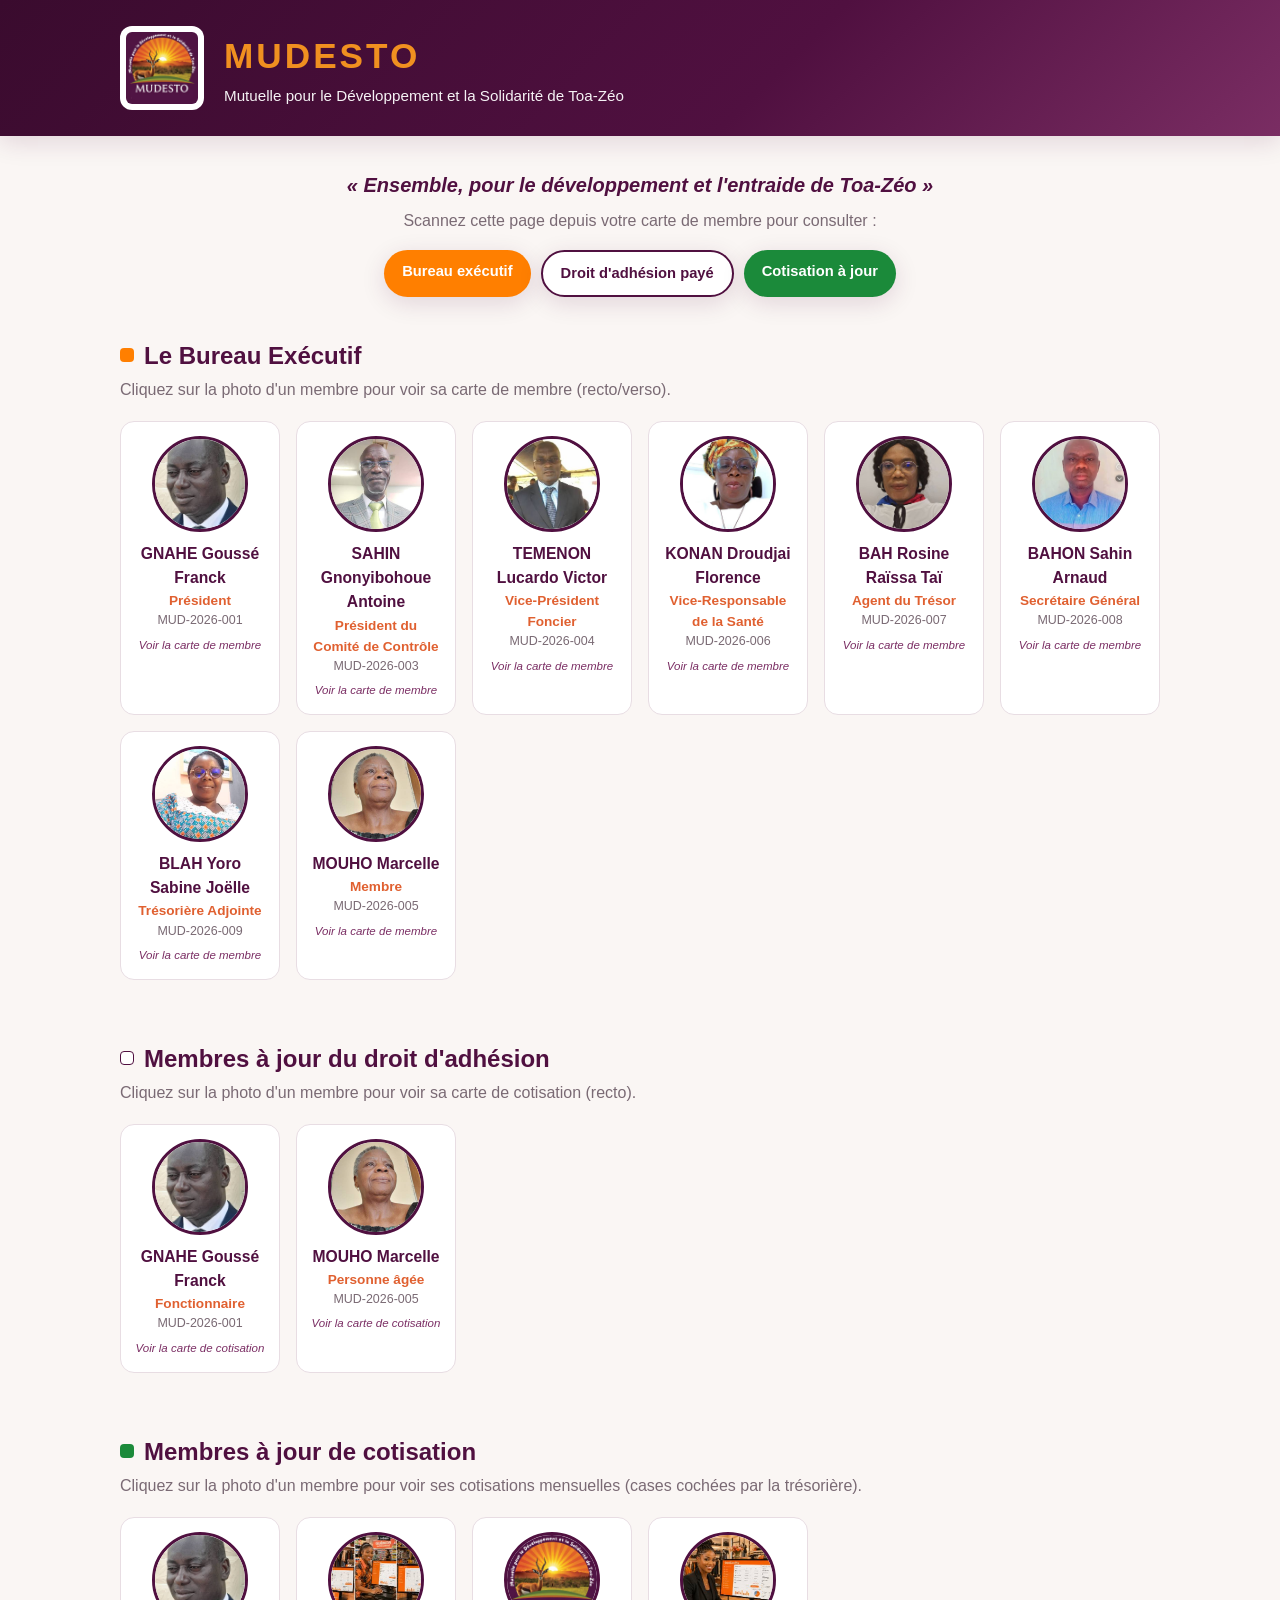
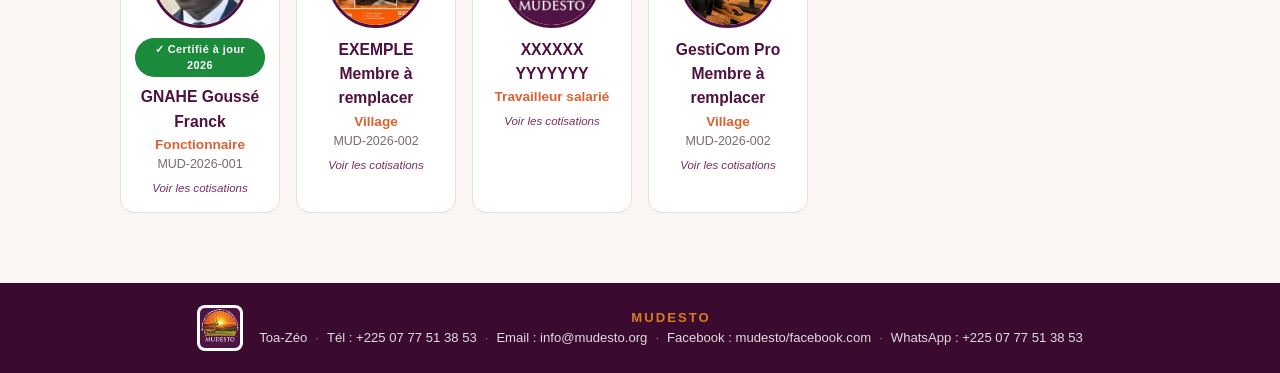
==== index.html @ 13cab089 "Anti-cache navigateur : version des données (vmsw3eb5i)" ====
<!DOCTYPE html>
<html lang="fr">
<head>
  <meta charset="UTF-8">
  <meta name="viewport" content="width=device-width, initial-scale=1.0">
  <title>MUDESTO - Mutuelle pour le Développement et la Solidarité de Toa-Zéo</title>
  <meta name="description" content="Carte de membre numérique MUDESTO : bureau exécutif, membres à jour du droit d'adhésion et de cotisation.">
  <link rel="icon" type="image/png" href="assets/images/logo.png?v=msw3eb5i">
  <link rel="stylesheet" href="assets/css/style.css?v=msw3eb5i">
</head>
<body>

  <header class="site-header">
    <div class="container header-inner">
      <img src="assets/images/logo.png?v=msw3eb5i" alt="Logo MUDESTO" class="logo">
      <div class="header-titles">
        <h1>MUDESTO</h1>
        <p class="nom-complet">Mutuelle pour le Développement et la Solidarité de Toa-Zéo</p>
      </div>
    </div>
  </header>

  <main class="container">

    <section class="hero">
      <p class="devise" id="hero-devise"></p>
      <p class="hero-note">Scannez cette page depuis votre carte de membre pour consulter :</p>
      <nav class="quick-nav">
        <a href="#bureau" class="chip chip-bureau">Bureau exécutif</a>
        <a href="#adherents" class="chip chip-adherents">Droit d'adhésion payé</a>
        <a href="#cotisants" class="chip chip-cotisants">Cotisation à jour</a>
      </nav>
    </section>

    <section id="bureau" class="section">
      <h2><span class="badge badge-bureau"></span> Le Bureau Exécutif</h2>
      <p class="section-sub">Cliquez sur la photo d'un membre pour voir sa carte de membre (recto/verso).</p>
      <div class="grid" id="grid-bureau"></div>
    </section>

    <section id="adherents" class="section">
      <h2><span class="badge badge-adherents"></span> Membres à jour du droit d'adhésion</h2>
      <p class="section-sub">Cliquez sur la photo d'un membre pour voir sa carte de cotisation (recto).</p>
      <div class="grid" id="grid-adherents"></div>
    </section>

    <section id="cotisants" class="section">
      <h2><span class="badge badge-cotisants"></span> Membres à jour de cotisation</h2>
      <p class="section-sub">Cliquez sur la photo d'un membre pour voir ses cotisations mensuelles (cases cochées par la trésorière).</p>
      <div class="grid" id="grid-cotisants"></div>
    </section>

  </main>

  <section class="qr-off-screen" id="qr-off" hidden>
    <div class="qr-off-box">
      <div class="qr-off-icon">&#9888;</div>
      <h2>Ce service est temporairement indisponible</h2>
      <p>Le QR code de votre carte est actuellement désactivé. Veuillez réessayer plus tard.</p>
    </div>
  </section>

  <footer class="site-footer">
    <div class="container footer-inner">
      <img src="assets/images/logo.png?v=msw3eb5i" alt="Logo MUDESTO" class="logo-footer">
      <div>
        <p class="footer-nom">MUDESTO</p>
        <p id="footer-contact"></p>
      </div>
    </div>
  </footer>
  <!-- Modale : cartes du membre -->
  <div class="modal-overlay" id="modal" hidden>
    <div class="modal-box">
      <button class="modal-close" id="modal-close" aria-label="Fermer">&times;</button>
      <div id="modal-content"></div>
    </div>
  </div>

  <!-- Bouton remonter en haut -->
  <button class="back-to-top" id="back-to-top" aria-label="Remonter en haut" hidden>&#8593;</button>

  <script src="data/data.js?v=msw3eb5i"></script>
  <script src="assets/js/app.js?v=msw3eb5i"></script>
</body>
</html>
---- assets/css/style.css ----
/* ============================================================
   MUDESTO - Feuille de style
   Couleurs : pourpre #501040 (logo) + orange #f09020 (accents)
   ============================================================ */

:root {
  --purple: #501040;
  --purple-dark: #3a0b2e;
  --purple-soft: #7a2d63;
  --orange: #f09020;
  --orange-dark: #e06030;
  --bg: #faf6f4;
  --ink: #2b1a26;
  --muted: #7a6a74;
  --white: #ffffff;
  --border: #e8dde3;
  --radius: 14px;
  --shadow: 0 6px 24px rgba(80, 16, 64, 0.14);
  --card-ratio: 1.585;
}

* { box-sizing: border-box; margin: 0; padding: 0; }

html { scroll-behavior: smooth; }

body {
  font-family: "Segoe UI", Arial, sans-serif;
  background: var(--bg);
  color: var(--ink);
  line-height: 1.55;
}

.container { max-width: 1080px; margin: 0 auto; padding: 0 20px; }

/* ---------- En-tête ---------- */
.site-header {
  background: linear-gradient(135deg, var(--purple-dark), var(--purple) 60%, var(--purple-soft));
  color: var(--white);
  padding: 26px 0;
  box-shadow: var(--shadow);
}
.header-inner { display: flex; align-items: center; gap: 20px; }
.logo { width: 84px; height: 84px; object-fit: contain; border-radius: 12px; background: var(--white); padding: 6px; }
.header-titles h1 {
  font-size: 2.2rem;
  letter-spacing: 3px;
  color: var(--orange);
  font-weight: 800;
}
.nom-complet { font-size: 0.95rem; opacity: 0.95; }
.periode { font-size: 0.85rem; opacity: 0.8; margin-top: 2px; }
.periode strong { color: var(--orange); }

/* ---------- Héro ---------- */
.hero { text-align: center; padding: 34px 0 10px; }
.devise { font-size: 1.25rem; font-style: italic; color: var(--purple); font-weight: 600; margin-bottom: 8px; }
.hero-note { color: var(--muted); margin-bottom: 16px; }
.quick-nav { display: flex; justify-content: center; gap: 10px; flex-wrap: wrap; }
.chip {
  text-decoration: none;
  color: var(--white);
  padding: 10px 18px;
  border-radius: 999px;
  font-weight: 600;
  font-size: 0.92rem;
  transition: transform 0.15s ease, box-shadow 0.15s ease;
  box-shadow: var(--shadow);
}
.chip:hover { transform: translateY(-2px); }
.chip-bureau { background: #ff7f00; }
.chip-adherents { background: #ffffff; color: var(--purple); border: 2px solid var(--purple); }
.chip-cotisants { background: #1b8a3a; }

/* ---------- Sections ---------- */
.section { padding: 30px 0; scroll-margin-top: 16px; }
.section h2 { font-size: 1.5rem; color: var(--purple); display: flex; align-items: center; gap: 10px; }
.badge { width: 14px; height: 14px; border-radius: 4px; display: inline-block; }
.badge-bureau { background: #ff7f00; }
.badge-adherents { background: #ffffff; border: 1px solid var(--purple); }
.badge-cotisants { background: #1b8a3a; }
.section-sub { color: var(--muted); margin: 4px 0 18px; }

/* ---------- Grille des membres ---------- */
.grid {
  display: grid;
  grid-template-columns: repeat(auto-fill, minmax(160px, 1fr));
  gap: 16px;
}
.member-card {
  background: var(--white);
  border: 1px solid var(--border);
  border-radius: var(--radius);
  padding: 14px;
  text-align: center;
  cursor: pointer;
  transition: transform 0.15s ease, box-shadow 0.15s ease;
}
.member-card:hover { transform: translateY(-4px); box-shadow: var(--shadow); }
.member-cert {
  display: inline-block;
  background: #1b8a3a;
  color: var(--white);
  font-size: 0.68rem;
  font-weight: 800;
  letter-spacing: 0.5px;
  border-radius: 999px;
  padding: 3px 10px;
  margin-bottom: 8px;
}
.member-photo {
  width: 96px;
  height: 96px;
  border-radius: 50%;
  object-fit: cover;
  border: 3px solid var(--purple);
  margin: 0 auto 10px;
  background: var(--purple-soft);
  display: flex;
  align-items: center;
  justify-content: center;
  color: var(--white);
  font-weight: 700;
  font-size: 1.6rem;
}
.member-name { font-weight: 700; color: var(--purple); font-size: 0.98rem; }
.member-role { font-size: 0.85rem; color: var(--orange-dark); font-weight: 600; }
.member-meta { font-size: 0.78rem; color: var(--muted); }
.member-hint { font-size: 0.72rem; color: var(--purple-soft); margin-top: 6px; font-style: italic; }

/* ---------- Modale ---------- */
.modal-overlay {
  position: fixed;
  inset: 0;
  background: rgba(58, 11, 46, 0.75);
  display: flex;
  overflow-y: auto;
  -webkit-overflow-scrolling: touch;
  padding: 20px;
  z-index: 100;
}
.modal-overlay[hidden] { display: none; }
.modal-box {
  background: var(--white);
  border-radius: var(--radius);
  padding: 24px;
  max-width: 620px;
  width: 100%;
  margin: auto;
  overflow: visible;
  position: relative;
  box-shadow: 0 20px 60px rgba(0, 0, 0, 0.35);
}
.modal-box.modal-wide {
  max-width: 760px;
}
.modal-wide .digital-card { max-width: 700px; }
.modal-wide .cv2-summary { font-size: 0.78rem; }
.modal-close {
  position: absolute;
  top: 10px;
  right: 14px;
  border: none;
  background: var(--purple);
  color: var(--white);
  width: 34px;
  height: 34px;
  border-radius: 50%;
  font-size: 1.2rem;
  cursor: pointer;
  z-index: 10;
}
.modal-close:hover { background: var(--orange-dark); }
.modal-title { text-align: center; color: var(--purple); margin-bottom: 16px; font-size: 1.1rem; }
.cards-stack { display: flex; flex-direction: column; gap: 18px; align-items: center; }
.card-flip-hint { text-align: center; color: var(--muted); font-size: 0.8rem; margin-top: 12px; }

/* ---------- Cartes numériques ---------- */
.digital-card {
  width: 100%;
  max-width: 400px;
  aspect-ratio: var(--card-ratio);
  border-radius: 12px;
  overflow: hidden;
  box-shadow: 0 10px 30px rgba(0, 0, 0, 0.25);
  display: flex;
  flex-direction: column;
}

/* Carte de membre - recto */
.card-membre-recto {
  background: linear-gradient(135deg, var(--purple-dark), var(--purple) 55%, var(--purple-soft));
  color: var(--white);
  padding: 16px;
  justify-content: space-between;
}
.card-membre-recto .cm-head { display: flex; justify-content: space-between; align-items: center; gap: 8px; }
.card-membre-recto .cm-logo { width: 44px; height: 44px; border-radius: 8px; background: var(--white); padding: 3px; }
.card-membre-recto .cm-type {
  font-size: 0.62rem;
  letter-spacing: 1.5px;
  background: var(--orange);
  color: var(--purple-dark);
  padding: 4px 10px;
  border-radius: 999px;
  font-weight: 800;
}
.card-membre-recto .cm-title { font-size: 1.5rem; font-weight: 800; color: var(--orange); letter-spacing: 2px; text-align: center; }
.card-membre-recto .cm-body { display: flex; gap: 14px; align-items: center; margin-top: 8px; }
.card-membre-recto .cm-photo {
  width: 86px;
  height: 86px;
  border-radius: 10px;
  border: 3px solid var(--orange);
  object-fit: cover;
  background: var(--white);
  display: flex;
  align-items: center;
  justify-content: center;
  color: var(--purple);
  font-weight: 800;
  font-size: 1.4rem;
}
.card-membre-recto .cm-info { font-size: 0.78rem; }
.card-membre-recto .cm-info b { display: block; font-size: 0.95rem; }
.card-membre-recto .cm-foot { display: flex; justify-content: space-between; font-size: 0.68rem; opacity: 0.9; margin-top: 6px; }

/* Carte de membre - verso */
.card-membre-verso {
  background: var(--white);
  border: 1px solid var(--border);
  padding: 16px;
  justify-content: space-between;
}
.card-membre-verso .cv-row { display: flex; justify-content: space-between; font-size: 0.72rem; border-bottom: 1px dashed var(--border); padding: 6px 0; }
.card-membre-verso .cv-row b { color: var(--purple); }
.card-membre-verso .cv-qr { text-align: center; margin-top: auto; }
.card-membre-verso .cv-qr img { width: 72px; height: 72px; }
.card-membre-verso .cv-qr span { display: block; font-size: 0.6rem; color: var(--muted); }
.card-membre-verso .qr-disabled {
  width: 72px;
  height: 72px;
  margin: 0 auto;
  border: 3px dashed var(--muted);
  border-radius: 8px;
  display: flex;
  align-items: center;
  justify-content: center;
  text-align: center;
  color: var(--muted);
  font-size: 0.62rem;
  font-weight: 800;
  letter-spacing: 0.5px;
}

/* Page « QR désactivé » (scan du QR) */
.qr-off-screen { padding: 60px 16px; }
.qr-off-box {
  max-width: 420px;
  margin: 0 auto;
  text-align: center;
  background: var(--white);
  border: 2px solid var(--purple);
  border-radius: 12px;
  padding: 34px 22px;
  box-shadow: var(--shadow);
}
.qr-off-icon { font-size: 2.4rem; color: var(--orange); margin-bottom: 10px; }
.qr-off-box h2 { color: var(--purple); font-size: 1.2rem; margin-bottom: 8px; }
.qr-off-box p { color: var(--muted); font-size: 0.92rem; }

/* Carte de cotisation - recto */
.card-cot-recto {
  background: var(--white);
  border: 2px solid var(--purple);
  padding: 12px;
  justify-content: space-between;
}
.card-cot-recto .cc-head { background: var(--purple); color: var(--white); text-align: center; border-radius: 8px; padding: 8px 6px; }
.card-cot-recto .cc-head h4 { font-size: 0.62rem; letter-spacing: 1px; color: var(--orange); }
.card-cot-recto .cc-head h3 { font-size: 0.95rem; font-weight: 800; }
.card-cot-recto .cc-head small { font-size: 0.6rem; opacity: 0.85; }
.card-cot-recto .cc-body { display: flex; gap: 12px; align-items: center; margin-top: 10px; }
.card-cot-recto .cc-photo {
  width: 78px;
  height: 78px;
  border-radius: 8px;
  border: 2px solid var(--orange);
  object-fit: cover;
  background: #f4ecf1;
  display: flex;
  align-items: center;
  justify-content: center;
  color: var(--purple);
  font-weight: 800;
}
.card-cot-recto .cc-fields { flex: 1; font-size: 0.7rem; }
.card-cot-recto .cc-fields label { display: block; border-bottom: 1px solid var(--border); margin-bottom: 6px; padding-bottom: 2px; color: var(--muted); }
.card-cot-recto .cc-fields label b { color: var(--ink); display: block; }
.card-cot-recto .cc-foot { display: flex; justify-content: space-between; align-items: flex-end; font-size: 0.62rem; margin-top: 8px; color: var(--muted); }
.card-cot-recto .cc-foot .sign { color: var(--purple); font-style: italic; }

/* Carte de cotisation - verso (grille des mois) */
.card-cot-verso {
  background: var(--white);
  border: 2px solid var(--purple);
  padding: 12px;
}
.card-cot-verso .cv2-head { position: relative; text-align: center; background: var(--orange); color: var(--purple-dark); font-weight: 800; border-radius: 6px; padding: 10px 8px; letter-spacing: 1px; display: flex; flex-direction: column; gap: 3px; }
.cv2-head .cv2-nom { font-size: 1.15rem; }
.cv2-head .cv2-num { font-weight: 600; font-size: 0.78rem; color: var(--purple); }
.cv2-head .cv2-cert { position: absolute; left: 10px; top: 50%; transform: translateY(-50%); background: #1b8a3a; color: #fff; font-weight: 800; font-size: 0.7rem; letter-spacing: 1px; padding: 3px 8px; border-radius: 999px; white-space: nowrap; }
.cv2-summary {
  margin: 10px 0;
  background: #f4ecf1;
  border: 1px dashed var(--purple);
  border-radius: 8px;
  padding: 12px 14px;
  font-size: 0.72rem;
  display: flex;
  flex-direction: column;
  gap: 8px;
}
.cv2-summary b { color: var(--purple); }
.cv2-summary .cv2-total { color: var(--orange-dark); }
.cv2-years {
  display: grid;
  grid-template-columns: 1fr 1fr;
  gap: 6px 16px;
}
.cv2-year-cell {
  border-top: 1px dashed var(--border);
  padding-top: 5px;
}
.cv2-year {
  display: flex;
  justify-content: space-between;
  gap: 8px;
}
.cv2-mois-payes {
  color: var(--muted);
  font-size: 0.68rem;
  line-height: 1.3;
  margin-top: 2px;
}
.cv2-year.ok b { color: #1b8a3a; }
.cv2-year-montant { color: var(--muted); }
.cv2-total-row {
  border-top: 1px dashed var(--border);
  padding-top: 6px;
  display: flex;
  justify-content: space-between;
  flex-wrap: wrap;
  gap: 4px 8px;
}
.cv2-restant { color: var(--muted); }
.cv2-stamp {
  margin-top: 8px;
  text-align: center;
  color: var(--orange-dark);
  border: 2px solid var(--orange-dark);
  border-radius: 8px;
  padding: 4px;
  font-weight: 800;
  font-size: 0.68rem;
  letter-spacing: 1px;
  transform: rotate(-2deg);
  display: inline-block;
}

/* ---------- Pied de page ---------- */
.site-footer { background: var(--purple-dark); color: var(--white); margin-top: 40px; padding: 22px 0; }
.footer-inner { display: flex; align-items: center; justify-content: center; gap: 16px; flex-wrap: wrap; text-align: center; }
.logo-footer { width: 46px; height: 46px; border-radius: 8px; background: var(--white); padding: 3px; }
.footer-nom { font-weight: 800; color: var(--orange); letter-spacing: 2px; }
.site-footer p { font-size: 0.82rem; opacity: 0.85; }
#footer-contact { display: flex; flex-wrap: wrap; align-items: center; justify-content: center; row-gap: 4px; }
.contact-item { white-space: nowrap; }
.contact-sep { margin: 0 8px; opacity: 0.5; }

/* ---------- Fiche identité (modale) ---------- */
.identity-panel {
  width: 100%;
  max-width: 400px;
  background: #f7f0f5;
  border: 1px solid var(--border);
  border-radius: 12px;
  padding: 14px 16px;
  margin-top: 14px;
}
.identity-panel h4 {
  color: var(--purple);
  font-size: 0.95rem;
  margin-bottom: 8px;
  border-bottom: 2px solid var(--orange);
  padding-bottom: 6px;
}
.identity-panel .id-row {
  display: flex;
  justify-content: space-between;
  gap: 12px;
  font-size: 0.82rem;
  padding: 5px 0;
  border-bottom: 1px dashed var(--border);
}
.identity-panel .id-row span { color: var(--muted); flex-shrink: 0; }
.identity-panel .id-row b { color: var(--ink); text-align: right; }

/* ---------- Bouton remonter en haut ---------- */
.back-to-top {
  position: fixed;
  bottom: 24px;
  right: 24px;
  width: 52px;
  height: 52px;
  border: none;
  border-radius: 50%;
  background: var(--purple);
  color: var(--orange);
  font-size: 1.5rem;
  font-weight: 800;
  cursor: pointer;
  box-shadow: 0 6px 20px rgba(80, 16, 64, 0.35);
  z-index: 90;
  transition: transform 0.15s ease, background 0.15s ease;
}
.back-to-top:hover { background: var(--purple-soft); transform: translateY(-3px); }
.back-to-top[hidden] { display: none; }

/* ---------- Responsive ---------- */
@media (max-width: 560px) {
  .header-titles h1 { font-size: 1.6rem; }
  .logo { width: 64px; height: 64px; }
  .grid { grid-template-columns: repeat(auto-fill, minmax(130px, 1fr)); }
  .modal-box { padding: 16px; }
  .digital-card { max-width: 340px; aspect-ratio: auto; }
  .card-membre-recto .cm-logo { width: 36px; height: 36px; }
  .card-membre-recto .cm-title { font-size: 1.25rem; }
  .card-membre-recto .cm-photo { width: 68px; height: 68px; }
  .card-membre-recto .cm-body { gap: 10px; }
  .card-cot-recto .cc-photo { width: 62px; height: 62px; }
  .card-cot-recto .cc-body { gap: 10px; }
}
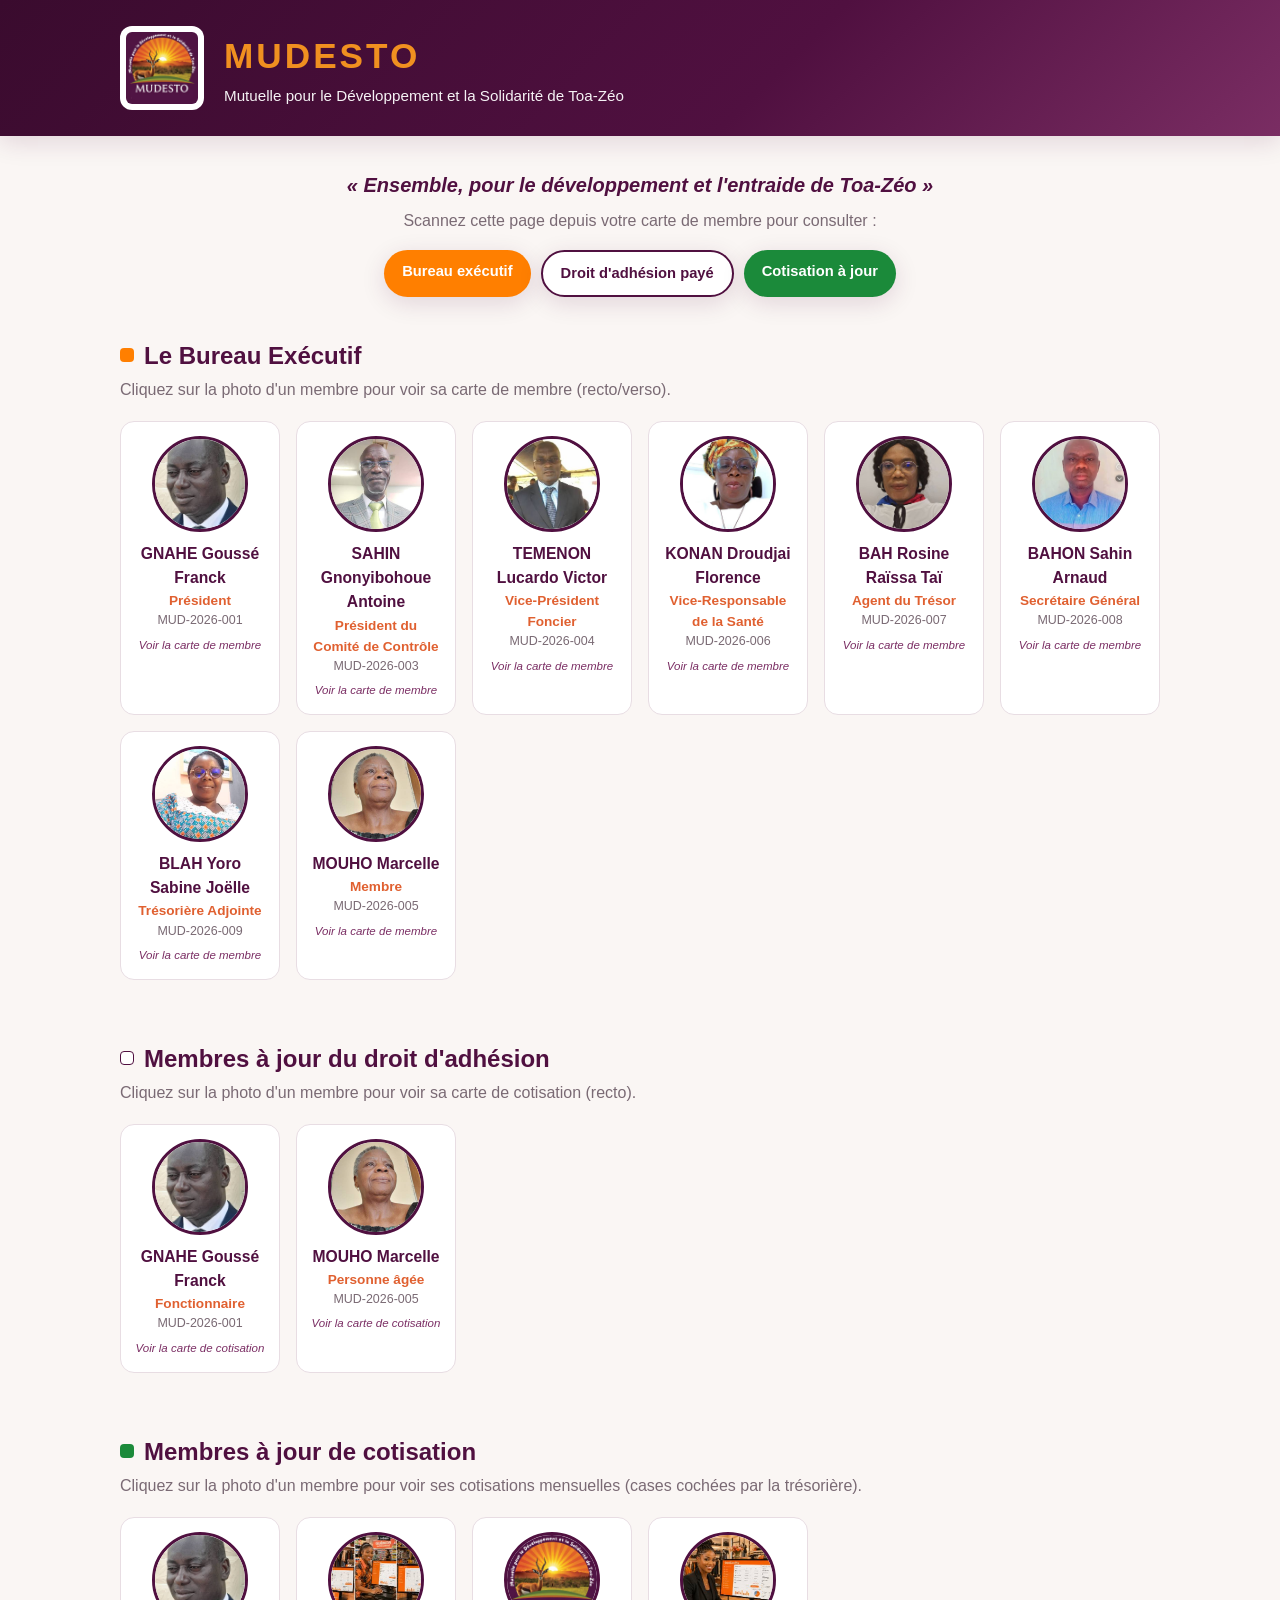
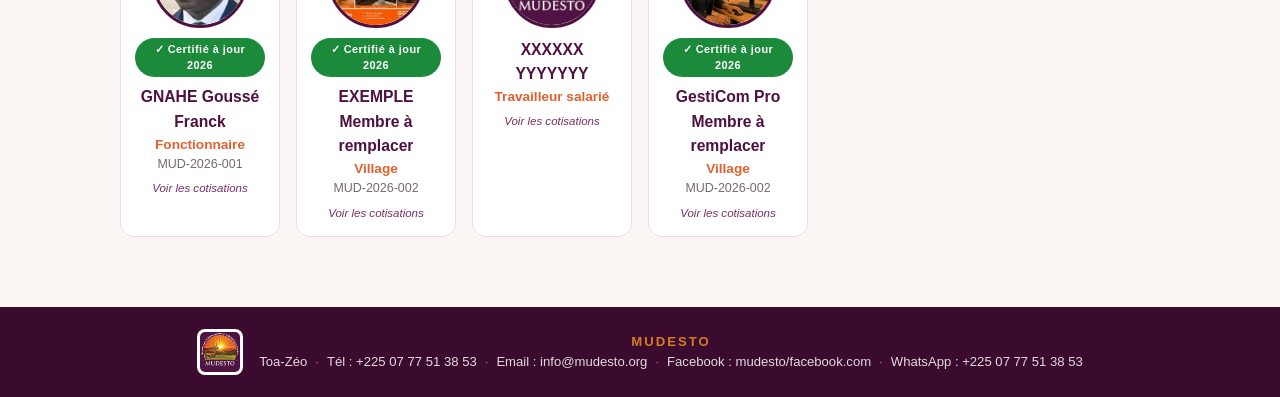
==== commit 9a7a8d7e: "Anti-cache navigateur : version des données (vmu7fen2r)" ====
--- a/index.html
+++ b/index.html
@@ -5,14 +5,14 @@
   <meta name="viewport" content="width=device-width, initial-scale=1.0">
   <title>MUDESTO - Mutuelle pour le Développement et la Solidarité de Toa-Zéo</title>
   <meta name="description" content="Carte de membre numérique MUDESTO : bureau exécutif, membres à jour du droit d'adhésion et de cotisation.">
-  <link rel="icon" type="image/png" href="assets/images/logo.png?v=msw3eb5i">
-  <link rel="stylesheet" href="assets/css/style.css?v=msw3eb5i">
+  <link rel="icon" type="image/png" href="assets/images/logo.png?v=mu7fen2r">
+  <link rel="stylesheet" href="assets/css/style.css?v=mu7fen2r">
 </head>
 <body>
 
   <header class="site-header">
     <div class="container header-inner">
-      <img src="assets/images/logo.png?v=msw3eb5i" alt="Logo MUDESTO" class="logo">
+      <img src="assets/images/logo.png?v=mu7fen2r" alt="Logo MUDESTO" class="logo">
       <div class="header-titles">
         <h1>MUDESTO</h1>
         <p class="nom-complet">Mutuelle pour le Développement et la Solidarité de Toa-Zéo</p>
@@ -62,7 +62,7 @@
 
   <footer class="site-footer">
     <div class="container footer-inner">
-      <img src="assets/images/logo.png?v=msw3eb5i" alt="Logo MUDESTO" class="logo-footer">
+      <img src="assets/images/logo.png?v=mu7fen2r" alt="Logo MUDESTO" class="logo-footer">
       <div>
         <p class="footer-nom">MUDESTO</p>
         <p id="footer-contact"></p>
@@ -80,7 +80,7 @@
   <!-- Bouton remonter en haut -->
   <button class="back-to-top" id="back-to-top" aria-label="Remonter en haut" hidden>&#8593;</button>
 
-  <script src="data/data.js?v=msw3eb5i"></script>
-  <script src="assets/js/app.js?v=msw3eb5i"></script>
+  <script src="data/data.js?v=mu7fen2r"></script>
+  <script src="assets/js/app.js?v=mu7fen2r"></script>
 </body>
 </html>
